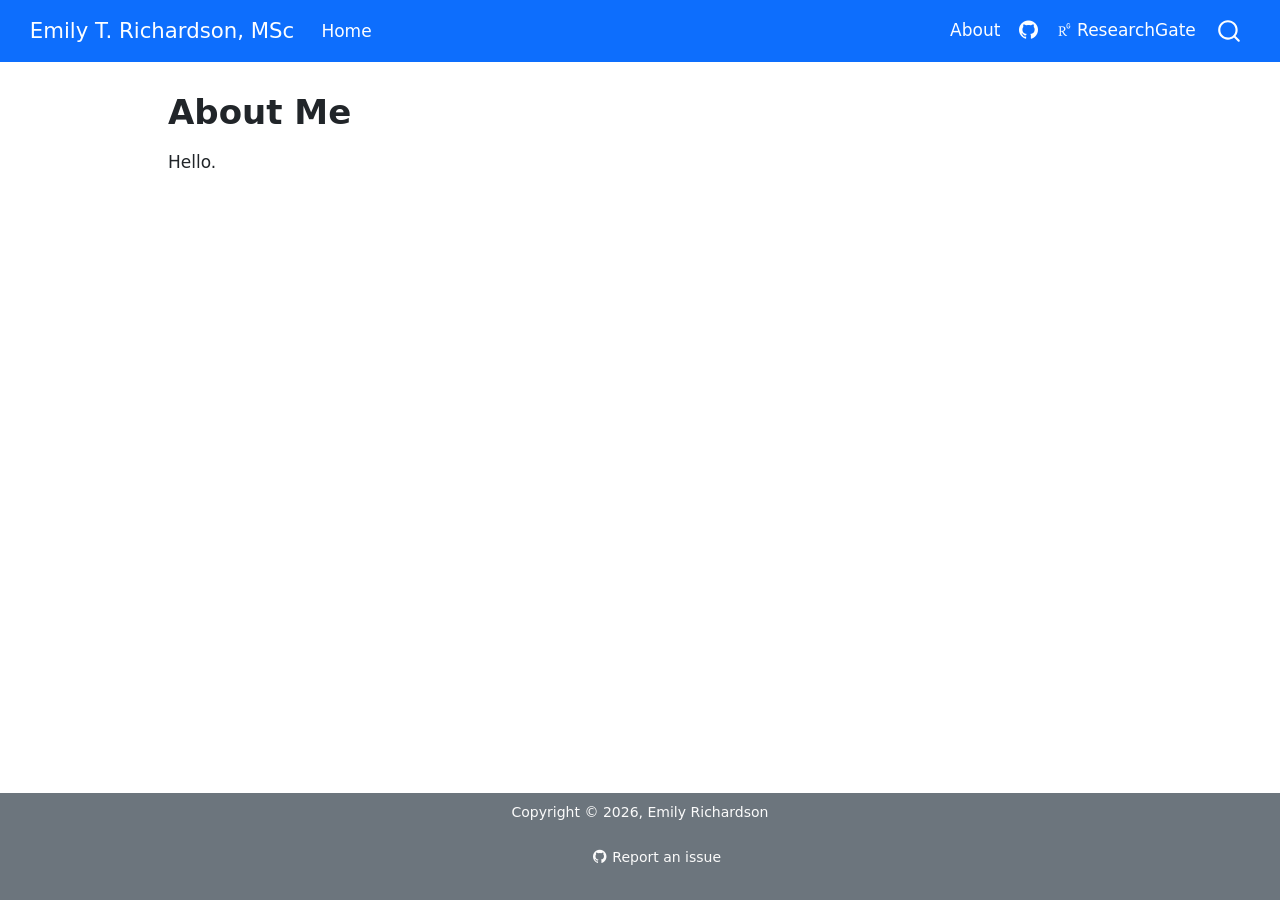
==== about.html @ c6fe2461 "Built site for gh-pages" ====
<!DOCTYPE html>
<html xmlns="http://www.w3.org/1999/xhtml" lang="en" xml:lang="en"><head>

<meta charset="utf-8">
<meta name="generator" content="quarto-1.9.38">

<meta name="viewport" content="width=device-width, initial-scale=1.0, user-scalable=yes">


<title>About Me – Emily T. Richardson, MSc</title>
<style>
/* Default styles provided by pandoc.
** See https://pandoc.org/MANUAL.html#variables-for-html for config info.
*/
code{white-space: pre-wrap;}
span.smallcaps{font-variant: small-caps;}
div.columns{display: flex; gap: min(4vw, 1.5em);}
div.column{flex: auto; overflow-x: auto;}
div.hanging-indent{margin-left: 1.5em; text-indent: -1.5em;}
ul.task-list{list-style: none;}
ul.task-list li input[type="checkbox"] {
  width: 0.8em;
  margin: 0 0.8em 0.2em -1em; /* quarto-specific, see https://github.com/quarto-dev/quarto-cli/issues/4556 */ 
  vertical-align: middle;
}
</style>


<script src="site_libs/quarto-nav/quarto-nav.js"></script>
<script src="site_libs/quarto-nav/headroom.min.js"></script>
<script src="site_libs/clipboard/clipboard.min.js"></script>
<script src="site_libs/quarto-search/autocomplete.umd.js"></script>
<script src="site_libs/quarto-search/fuse.min.js"></script>
<script src="site_libs/quarto-search/quarto-search.js"></script>
<meta name="quarto:offset" content="./">
<script src="site_libs/quarto-html/quarto.js" type="module"></script>
<script src="site_libs/quarto-html/tabsets/tabsets.js" type="module"></script>
<script src="site_libs/quarto-html/popper.min.js"></script>
<script src="site_libs/quarto-html/tippy.umd.min.js"></script>
<script src="site_libs/quarto-html/anchor.min.js"></script>
<link href="site_libs/quarto-html/tippy.css" rel="stylesheet">
<link href="site_libs/quarto-html/quarto-syntax-highlighting-15634bcf2e68342d4ad2dfa704d543f6.css" rel="stylesheet" id="quarto-text-highlighting-styles">
<script src="site_libs/bootstrap/bootstrap.min.js"></script>
<link href="site_libs/bootstrap/bootstrap-icons.css" rel="stylesheet">
<link href="site_libs/bootstrap/bootstrap-a5e1f6ec0c89de0c92b3266342d8023a.min.css" rel="stylesheet" append-hash="true" id="quarto-bootstrap" data-mode="light">
<link href="site_libs/quarto-contrib/academicons-1.9.4/all.css" rel="stylesheet">
<link href="site_libs/quarto-contrib/academicons-1.9.4/size.css" rel="stylesheet">
<script id="quarto-search-options" type="application/json">{
  "location": "navbar",
  "copy-button": false,
  "collapse-after": 3,
  "panel-placement": "end",
  "type": "overlay",
  "limit": 50,
  "keyboard-shortcut": [
    "f",
    "/",
    "s"
  ],
  "show-item-context": false,
  "language": {
    "search-no-results-text": "No results",
    "search-matching-documents-text": "matching documents",
    "search-copy-link-title": "Copy link to search",
    "search-hide-matches-text": "Hide additional matches",
    "search-more-match-text": "more match in this document",
    "search-more-matches-text": "more matches in this document",
    "search-clear-button-title": "Clear",
    "search-text-placeholder": "",
    "search-detached-cancel-button-title": "Cancel",
    "search-submit-button-title": "Submit",
    "search-label": "Search"
  }
}</script>


</head>

<body class="nav-fixed quarto-light">

<div id="quarto-search-results"></div>
  <header id="quarto-header" class="headroom fixed-top">
    <nav class="navbar navbar-expand-lg " data-bs-theme="dark">
      <div class="navbar-container container-fluid">
      <div class="navbar-brand-container mx-auto">
    <a class="navbar-brand" href="./index.html">
    <span class="navbar-title">Emily T. Richardson, MSc</span>
    </a>
  </div>
            <div id="quarto-search" class="" title="Search"></div>
          <button class="navbar-toggler" type="button" data-bs-toggle="collapse" data-bs-target="#navbarCollapse" aria-controls="navbarCollapse" role="menu" aria-expanded="false" aria-label="Toggle navigation" onclick="if (window.quartoToggleHeadroom) { window.quartoToggleHeadroom(); }">
  <span class="navbar-toggler-icon"></span>
</button>
          <div class="collapse navbar-collapse" id="navbarCollapse">
            <ul class="navbar-nav navbar-nav-scroll me-auto">
  <li class="nav-item">
    <a class="nav-link" href="./index.html"> 
<span class="menu-text">Home</span></a>
  </li>  
</ul>
            <ul class="navbar-nav navbar-nav-scroll ms-auto">
  <li class="nav-item">
    <a class="nav-link active" href="./about.html" aria-current="page"> 
<span class="menu-text">About</span></a>
  </li>  
  <li class="nav-item compact">
    <a class="nav-link" href="https://github.com/etrichardson/etrichardson.github.io"> <i class="bi bi-github" role="img">
</i> 
<span class="menu-text"></span></a>
  </li>  
  <li class="nav-item">
    <a class="nav-link" href="https://www.researchgate.net/profile/Emily-Richardson-33"> 
<span class="menu-text"><i class="ai  ai-researchgate" aria-label="researchgate"></i> ResearchGate</span></a>
  </li>  
</ul>
          </div> <!-- /navcollapse -->
            <div class="quarto-navbar-tools">
</div>
      </div> <!-- /container-fluid -->
    </nav>
</header>
<!-- content -->
<div id="quarto-content" class="quarto-container page-columns page-rows-contents page-layout-article page-navbar">
<!-- sidebar -->
<!-- margin-sidebar -->
    <div id="quarto-margin-sidebar" class="sidebar margin-sidebar zindex-bottom">
        
    </div>
<!-- main -->
<main class="content" id="quarto-document-content">

<header id="title-block-header" class="quarto-title-block default">
<div class="quarto-title">
<h1 class="title">About Me</h1>
</div>



<div class="quarto-title-meta">

    
  
    
  </div>
  


</header>


<p>Hello.</p>



</main> <!-- /main -->
<script id="quarto-html-after-body" type="application/javascript">
  window.document.addEventListener("DOMContentLoaded", function (event) {
    const icon = "";
    const anchorJS = new window.AnchorJS();
    anchorJS.options = {
      placement: 'right',
      icon: icon
    };
    anchorJS.add('.anchored');
    const isCodeAnnotation = (el) => {
      for (const clz of el.classList) {
        if (clz.startsWith('code-annotation-')) {                     
          return true;
        }
      }
      return false;
    }
    const onCopySuccess = function(e) {
      // button target
      const button = e.trigger;
      // don't keep focus
      button.blur();
      // flash "checked"
      button.classList.add('code-copy-button-checked');
      var currentTitle = button.getAttribute("title");
      button.setAttribute("title", "Copied!");
      let tooltip;
      if (window.bootstrap) {
        button.setAttribute("data-bs-toggle", "tooltip");
        button.setAttribute("data-bs-placement", "left");
        button.setAttribute("data-bs-title", "Copied!");
        tooltip = new bootstrap.Tooltip(button, 
          { trigger: "manual", 
            customClass: "code-copy-button-tooltip",
            offset: [0, -8]});
        tooltip.show();    
      }
      setTimeout(function() {
        if (tooltip) {
          tooltip.hide();
          button.removeAttribute("data-bs-title");
          button.removeAttribute("data-bs-toggle");
          button.removeAttribute("data-bs-placement");
        }
        button.setAttribute("title", currentTitle);
        button.classList.remove('code-copy-button-checked');
      }, 1000);
      // clear code selection
      e.clearSelection();
    }
    const getTextToCopy = function(trigger) {
      const outerScaffold = trigger.parentElement.cloneNode(true);
      const codeEl = outerScaffold.querySelector('code');
      for (const childEl of codeEl.children) {
        if (isCodeAnnotation(childEl)) {
          childEl.remove();
        }
      }
      return codeEl.innerText;
    }
    const clipboard = new window.ClipboardJS('.code-copy-button:not([data-in-quarto-modal])', {
      text: getTextToCopy
    });
    clipboard.on('success', onCopySuccess);
    if (window.document.getElementById('quarto-embedded-source-code-modal')) {
      const clipboardModal = new window.ClipboardJS('.code-copy-button[data-in-quarto-modal]', {
        text: getTextToCopy,
        container: window.document.getElementById('quarto-embedded-source-code-modal')
      });
      clipboardModal.on('success', onCopySuccess);
    }
      var localhostRegex = new RegExp(/^(?:http|https):\/\/localhost\:?[0-9]*\//);
      var mailtoRegex = new RegExp(/^mailto:/);
        var filterRegex = new RegExp("https:\/\/etrichardson\.github\.io\/");
      var isInternal = (href) => {
          return filterRegex.test(href) || localhostRegex.test(href) || mailtoRegex.test(href);
      }
      // Inspect non-navigation links and adorn them if external
     var links = window.document.querySelectorAll('a[href]:not(.nav-link):not(.navbar-brand):not(.toc-action):not(.sidebar-link):not(.sidebar-item-toggle):not(.pagination-link):not(.no-external):not([aria-hidden]):not(.dropdown-item):not(.quarto-navigation-tool):not(.about-link)');
      for (var i=0; i<links.length; i++) {
        const link = links[i];
        if (!isInternal(link.href)) {
          // undo the damage that might have been done by quarto-nav.js in the case of
          // links that we want to consider external
          if (link.dataset.originalHref !== undefined) {
            link.href = link.dataset.originalHref;
          }
            // target, if specified
            link.setAttribute("target", "_blank");
            if (link.getAttribute("rel") === null) {
              link.setAttribute("rel", "noopener");
            }
        }
      }
    function tippyHover(el, contentFn, onTriggerFn, onUntriggerFn) {
      const config = {
        allowHTML: true,
        maxWidth: 500,
        delay: 100,
        arrow: false,
        appendTo: function(el) {
            return el.parentElement;
        },
        interactive: true,
        interactiveBorder: 10,
        theme: 'quarto',
        placement: 'bottom-start',
      };
      if (contentFn) {
        config.content = contentFn;
      }
      if (onTriggerFn) {
        config.onTrigger = onTriggerFn;
      }
      if (onUntriggerFn) {
        config.onUntrigger = onUntriggerFn;
      }
      window.tippy(el, config); 
    }
    const noterefs = window.document.querySelectorAll('a[role="doc-noteref"]');
    for (var i=0; i<noterefs.length; i++) {
      const ref = noterefs[i];
      tippyHover(ref, function() {
        // use id or data attribute instead here
        let href = ref.getAttribute('data-footnote-href') || ref.getAttribute('href');
        try { href = new URL(href).hash; } catch {}
        const id = href.replace(/^#\/?/, "");
        const note = window.document.getElementById(id);
        if (note) {
          return note.innerHTML;
        } else {
          return "";
        }
      });
    }
    const xrefs = window.document.querySelectorAll('a.quarto-xref');
    const processXRef = (id, note) => {
      // Strip column container classes
      const stripColumnClz = (el) => {
        el.classList.remove("page-full", "page-columns");
        if (el.children) {
          for (const child of el.children) {
            stripColumnClz(child);
          }
        }
      }
      stripColumnClz(note)
      if (id === null || id.startsWith('sec-')) {
        // Special case sections, only their first couple elements
        const container = document.createElement("div");
        if (note.children && note.children.length > 2) {
          container.appendChild(note.children[0].cloneNode(true));
          for (let i = 1; i < note.children.length; i++) {
            const child = note.children[i];
            if (child.tagName === "P" && child.innerText === "") {
              continue;
            } else {
              container.appendChild(child.cloneNode(true));
              break;
            }
          }
          if (window.Quarto?.typesetMath) {
            window.Quarto.typesetMath(container);
          }
          return container.innerHTML
        } else {
          if (window.Quarto?.typesetMath) {
            window.Quarto.typesetMath(note);
          }
          return note.innerHTML;
        }
      } else {
        // Remove any anchor links if they are present
        const anchorLink = note.querySelector('a.anchorjs-link');
        if (anchorLink) {
          anchorLink.remove();
        }
        if (window.Quarto?.typesetMath) {
          window.Quarto.typesetMath(note);
        }
        if (note.classList.contains("callout")) {
          return note.outerHTML;
        } else {
          return note.innerHTML;
        }
      }
    }
    for (var i=0; i<xrefs.length; i++) {
      const xref = xrefs[i];
      tippyHover(xref, undefined, function(instance) {
        instance.disable();
        let url = xref.getAttribute('href');
        let hash = undefined; 
        if (url.startsWith('#')) {
          hash = url;
        } else {
          try { hash = new URL(url).hash; } catch {}
        }
        if (hash) {
          const id = hash.replace(/^#\/?/, "");
          const note = window.document.getElementById(id);
          if (note !== null) {
            try {
              const html = processXRef(id, note.cloneNode(true));
              instance.setContent(html);
            } finally {
              instance.enable();
              instance.show();
            }
          } else {
            // See if we can fetch this
            fetch(url.split('#')[0])
            .then(res => res.text())
            .then(html => {
              const parser = new DOMParser();
              const htmlDoc = parser.parseFromString(html, "text/html");
              const note = htmlDoc.getElementById(id);
              if (note !== null) {
                const html = processXRef(id, note);
                instance.setContent(html);
              } 
            }).finally(() => {
              instance.enable();
              instance.show();
            });
          }
        } else {
          // See if we can fetch a full url (with no hash to target)
          // This is a special case and we should probably do some content thinning / targeting
          fetch(url)
          .then(res => res.text())
          .then(html => {
            const parser = new DOMParser();
            const htmlDoc = parser.parseFromString(html, "text/html");
            const note = htmlDoc.querySelector('main.content');
            if (note !== null) {
              // This should only happen for chapter cross references
              // (since there is no id in the URL)
              // remove the first header
              if (note.children.length > 0 && note.children[0].tagName === "HEADER") {
                note.children[0].remove();
              }
              const html = processXRef(null, note);
              instance.setContent(html);
            } 
          }).finally(() => {
            instance.enable();
            instance.show();
          });
        }
      }, function(instance) {
      });
    }
        let selectedAnnoteEl;
        const selectorForAnnotation = ( cell, annotation) => {
          let cellAttr = 'data-code-cell="' + cell + '"';
          let lineAttr = 'data-code-annotation="' +  annotation + '"';
          const selector = 'span[' + cellAttr + '][' + lineAttr + ']';
          return selector;
        }
        const selectCodeLines = (annoteEl) => {
          const doc = window.document;
          const targetCell = annoteEl.getAttribute("data-target-cell");
          const targetAnnotation = annoteEl.getAttribute("data-target-annotation");
          const annoteSpan = window.document.querySelector(selectorForAnnotation(targetCell, targetAnnotation));
          const lines = annoteSpan.getAttribute("data-code-lines").split(",");
          const lineIds = lines.map((line) => {
            return targetCell + "-" + line;
          })
          let top = null;
          let height = null;
          let parent = null;
          if (lineIds.length > 0) {
              //compute the position of the single el (top and bottom and make a div)
              const el = window.document.getElementById(lineIds[0]);
              top = el.offsetTop;
              height = el.offsetHeight;
              parent = el.parentElement.parentElement;
            if (lineIds.length > 1) {
              const lastEl = window.document.getElementById(lineIds[lineIds.length - 1]);
              const bottom = lastEl.offsetTop + lastEl.offsetHeight;
              height = bottom - top;
            }
            if (top !== null && height !== null && parent !== null) {
              // cook up a div (if necessary) and position it 
              let div = window.document.getElementById("code-annotation-line-highlight");
              if (div === null) {
                div = window.document.createElement("div");
                div.setAttribute("id", "code-annotation-line-highlight");
                div.style.position = 'absolute';
                parent.appendChild(div);
              }
              div.style.top = top - 2 + "px";
              div.style.height = height + 4 + "px";
              div.style.left = 0;
              let gutterDiv = window.document.getElementById("code-annotation-line-highlight-gutter");
              if (gutterDiv === null) {
                gutterDiv = window.document.createElement("div");
                gutterDiv.setAttribute("id", "code-annotation-line-highlight-gutter");
                gutterDiv.style.position = 'absolute';
                const codeCell = window.document.getElementById(targetCell);
                const gutter = codeCell.querySelector('.code-annotation-gutter');
                gutter.appendChild(gutterDiv);
              }
              gutterDiv.style.top = top - 2 + "px";
              gutterDiv.style.height = height + 4 + "px";
            }
            selectedAnnoteEl = annoteEl;
          }
        };
        const unselectCodeLines = () => {
          const elementsIds = ["code-annotation-line-highlight", "code-annotation-line-highlight-gutter"];
          elementsIds.forEach((elId) => {
            const div = window.document.getElementById(elId);
            if (div) {
              div.remove();
            }
          });
          selectedAnnoteEl = undefined;
        };
          // Handle positioning of the toggle
      window.addEventListener(
        "resize",
        throttle(() => {
          elRect = undefined;
          if (selectedAnnoteEl) {
            selectCodeLines(selectedAnnoteEl);
          }
        }, 10)
      );
      function throttle(fn, ms) {
      let throttle = false;
      let timer;
        return (...args) => {
          if(!throttle) { // first call gets through
              fn.apply(this, args);
              throttle = true;
          } else { // all the others get throttled
              if(timer) clearTimeout(timer); // cancel #2
              timer = setTimeout(() => {
                fn.apply(this, args);
                timer = throttle = false;
              }, ms);
          }
        };
      }
        // Attach click handler to the DT
        const annoteDls = window.document.querySelectorAll('dt[data-target-cell]');
        for (const annoteDlNode of annoteDls) {
          annoteDlNode.addEventListener('click', (event) => {
            const clickedEl = event.target;
            if (clickedEl !== selectedAnnoteEl) {
              unselectCodeLines();
              const activeEl = window.document.querySelector('dt[data-target-cell].code-annotation-active');
              if (activeEl) {
                activeEl.classList.remove('code-annotation-active');
              }
              selectCodeLines(clickedEl);
              clickedEl.classList.add('code-annotation-active');
            } else {
              // Unselect the line
              unselectCodeLines();
              clickedEl.classList.remove('code-annotation-active');
            }
          });
        }
    const findCites = (el) => {
      const parentEl = el.parentElement;
      if (parentEl) {
        const cites = parentEl.dataset.cites;
        if (cites) {
          return {
            el,
            cites: cites.split(' ')
          };
        } else {
          return findCites(el.parentElement)
        }
      } else {
        return undefined;
      }
    };
    var bibliorefs = window.document.querySelectorAll('a[role="doc-biblioref"]');
    for (var i=0; i<bibliorefs.length; i++) {
      const ref = bibliorefs[i];
      const citeInfo = findCites(ref);
      if (citeInfo) {
        tippyHover(citeInfo.el, function() {
          var popup = window.document.createElement('div');
          citeInfo.cites.forEach(function(cite) {
            var citeDiv = window.document.createElement('div');
            citeDiv.classList.add('hanging-indent');
            citeDiv.classList.add('csl-entry');
            var biblioDiv = window.document.getElementById('ref-' + cite);
            if (biblioDiv) {
              citeDiv.innerHTML = biblioDiv.innerHTML;
            }
            popup.appendChild(citeDiv);
          });
          return popup.innerHTML;
        });
      }
    }
  });
  </script>
</div> <!-- /content -->
<footer class="footer">
  <div class="nav-footer">
    <div class="nav-footer-left">
      &nbsp;
    </div>   
    <div class="nav-footer-center">
<p>Copyright © 2026, Emily Richardson</p>
<div class="toc-actions"><ul><li><a href="https://github.com/etrichardson/etrichardson.github.io/issues/new" class="toc-action"><i class="bi bi-github"></i>Report an issue</a></li></ul></div></div>
    <div class="nav-footer-right">
      &nbsp;
    </div>
  </div>
</footer>




</body></html>
---- site_libs/quarto-html/tippy.css ----
.tippy-box[data-animation=fade][data-state=hidden]{opacity:0}[data-tippy-root]{max-width:calc(100vw - 10px)}.tippy-box{position:relative;background-color:#333;color:#fff;border-radius:4px;font-size:14px;line-height:1.4;white-space:normal;outline:0;transition-property:transform,visibility,opacity}.tippy-box[data-placement^=top]>.tippy-arrow{bottom:0}.tippy-box[data-placement^=top]>.tippy-arrow:before{bottom:-7px;left:0;border-width:8px 8px 0;border-top-color:initial;transform-origin:center top}.tippy-box[data-placement^=bottom]>.tippy-arrow{top:0}.tippy-box[data-placement^=bottom]>.tippy-arrow:before{top:-7px;left:0;border-width:0 8px 8px;border-bottom-color:initial;transform-origin:center bottom}.tippy-box[data-placement^=left]>.tippy-arrow{right:0}.tippy-box[data-placement^=left]>.tippy-arrow:before{border-width:8px 0 8px 8px;border-left-color:initial;right:-7px;transform-origin:center left}.tippy-box[data-placement^=right]>.tippy-arrow{left:0}.tippy-box[data-placement^=right]>.tippy-arrow:before{left:-7px;border-width:8px 8px 8px 0;border-right-color:initial;transform-origin:center right}.tippy-box[data-inertia][data-state=visible]{transition-timing-function:cubic-bezier(.54,1.5,.38,1.11)}.tippy-arrow{width:16px;height:16px;color:#333}.tippy-arrow:before{content:"";position:absolute;border-color:transparent;border-style:solid}.tippy-content{position:relative;padding:5px 9px;z-index:1}
---- site_libs/quarto-html/quarto-syntax-highlighting-15634bcf2e68342d4ad2dfa704d543f6.css ----
/* quarto syntax highlight colors */
:root {
  --quarto-hl-ot-color: #003B4F;
  --quarto-hl-at-color: #657422;
  --quarto-hl-ss-color: #20794D;
  --quarto-hl-an-color: #5E5E5E;
  --quarto-hl-fu-color: #4758AB;
  --quarto-hl-st-color: #20794D;
  --quarto-hl-cf-color: #003B4F;
  --quarto-hl-op-color: #5E5E5E;
  --quarto-hl-er-color: #AD0000;
  --quarto-hl-bn-color: #AD0000;
  --quarto-hl-al-color: #AD0000;
  --quarto-hl-va-color: #111111;
  --quarto-hl-bu-color: inherit;
  --quarto-hl-ex-color: inherit;
  --quarto-hl-pp-color: #AD0000;
  --quarto-hl-in-color: #5E5E5E;
  --quarto-hl-vs-color: #20794D;
  --quarto-hl-wa-color: #5E5E5E;
  --quarto-hl-do-color: #5E5E5E;
  --quarto-hl-im-color: #00769E;
  --quarto-hl-ch-color: #20794D;
  --quarto-hl-dt-color: #AD0000;
  --quarto-hl-fl-color: #AD0000;
  --quarto-hl-co-color: #5E5E5E;
  --quarto-hl-cv-color: #5E5E5E;
  --quarto-hl-cn-color: #8f5902;
  --quarto-hl-sc-color: #5E5E5E;
  --quarto-hl-dv-color: #AD0000;
  --quarto-hl-kw-color: #003B4F;
}

/* other quarto variables */
:root {
  --quarto-font-monospace: SFMono-Regular, Menlo, Monaco, Consolas, "Liberation Mono", "Courier New", monospace;
}

/* syntax highlight based on Pandoc's rules */
pre > code.sourceCode > span {
  color: #003B4F;
}

code.sourceCode > span {
  color: #003B4F;
}

div.sourceCode,
div.sourceCode pre.sourceCode {
  color: #003B4F;
}

/* Normal */
code span {
  color: #003B4F;
}

/* Alert */
code span.al {
  color: #AD0000;
  font-style: inherit;
}

/* Annotation */
code span.an {
  color: #5E5E5E;
  font-style: inherit;
}

/* Attribute */
code span.at {
  color: #657422;
  font-style: inherit;
}

/* BaseN */
code span.bn {
  color: #AD0000;
  font-style: inherit;
}

/* BuiltIn */
code span.bu {
  font-style: inherit;
}

/* ControlFlow */
code span.cf {
  color: #003B4F;
  font-weight: bold;
  font-style: inherit;
}

/* Char */
code span.ch {
  color: #20794D;
  font-style: inherit;
}

/* Constant */
code span.cn {
  color: #8f5902;
  font-style: inherit;
}

/* Comment */
code span.co {
  color: #5E5E5E;
  font-style: inherit;
}

/* CommentVar */
code span.cv {
  color: #5E5E5E;
  font-style: italic;
}

/* Documentation */
code span.do {
  color: #5E5E5E;
  font-style: italic;
}

/* DataType */
code span.dt {
  color: #AD0000;
  font-style: inherit;
}

/* DecVal */
code span.dv {
  color: #AD0000;
  font-style: inherit;
}

/* Error */
code span.er {
  color: #AD0000;
  font-style: inherit;
}

/* Extension */
code span.ex {
  font-style: inherit;
}

/* Float */
code span.fl {
  color: #AD0000;
  font-style: inherit;
}

/* Function */
code span.fu {
  color: #4758AB;
  font-style: inherit;
}

/* Import */
code span.im {
  color: #00769E;
  font-style: inherit;
}

/* Information */
code span.in {
  color: #5E5E5E;
  font-style: inherit;
}

/* Keyword */
code span.kw {
  color: #003B4F;
  font-weight: bold;
  font-style: inherit;
}

/* Operator */
code span.op {
  color: #5E5E5E;
  font-style: inherit;
}

/* Other */
code span.ot {
  color: #003B4F;
  font-style: inherit;
}

/* Preprocessor */
code span.pp {
  color: #AD0000;
  font-style: inherit;
}

/* SpecialChar */
code span.sc {
  color: #5E5E5E;
  font-style: inherit;
}

/* SpecialString */
code span.ss {
  color: #20794D;
  font-style: inherit;
}

/* String */
code span.st {
  color: #20794D;
  font-style: inherit;
}

/* Variable */
code span.va {
  color: #111111;
  font-style: inherit;
}

/* VerbatimString */
code span.vs {
  color: #20794D;
  font-style: inherit;
}

/* Warning */
code span.wa {
  color: #5E5E5E;
  font-style: italic;
}

.prevent-inlining {
  content: "</";
}

/*# sourceMappingURL=f23921c56f73e400b49028c9186a1aa0.css.map */
---- site_libs/quarto-contrib/academicons-1.9.4/all.css ----
/*
 *  Academicons 1.9.4 by James Walsh (https://github.com/jpswalsh) and Katja Bercic (https://github.com/katjabercic)
 *  Fonts generated using FontForge - https://fontforge.org
 *  Square icons designed to be used alongside Font Awesome square icons - https://fortawesome.github.io/Font-Awesome/
 *  Licenses - Font: SIL OFL 1.1, CSS: MIT License
 */
@font-face {
  font-family: 'Academicons';
  font-style: normal;
  font-weight: 400;
  font-display: block;
  src: url('1e21o67/academicons.eot');
  src: url('1e21o67/academicons.eot') format('embedded-opentype'),
    url('1e21o67/academicons.ttf') format('truetype'),
    url('1e21o67/academicons.woff') format('woff'),
    url('1e21o67/academicons.svg') format('svg');
}

.ai {
  font-family: 'Academicons';
  font-weight: 400;
  -moz-osx-font-smoothing: grayscale;
  -webkit-font-smoothing: antialiased;
  display: inline-block;
  font-style: normal;
  font-variant: normal;
  text-rendering: auto;
  line-height: 1;
}

.ai-academia:before {
  content: "\e9af";
}

.ai-academia-square:before {
  content: "\e93d";
}

.ai-acclaim:before {
  content: "\e92e";
}

.ai-acclaim-square:before {
  content: "\e93a";
}

.ai-acm:before {
  content: "\e93c";
}

.ai-acm-square:before {
  content: "\e95d";
}

.ai-acmdl:before {
  content: "\e96a";
}

.ai-acmdl-square:before {
  content: "\e9d3";
}

.ai-ads:before {
  content: "\e9cb";
}

.ai-ads-square:before {
  content: "\e94a";
}

.ai-africarxiv:before {
  content: "\e91b";
}

.ai-africarxiv-square:before {
  content: "\e90b";
}

.ai-archive:before {
  content: "\e955";
}

.ai-archive-square:before {
  content: "\e956";
}

.ai-arxiv:before {
  content: "\e974";
}

.ai-arxiv-square:before {
  content: "\e9a6";
}

.ai-biorxiv:before {
  content: "\e9a2";
}

.ai-biorxiv-square:before {
  content: "\e98b";
}

.ai-ceur:before {
  content: "\e96d";
}

.ai-ceur-square:before {
  content: "\e92f";
}

.ai-ciencia-vitae:before {
  content: "\e912";
}

.ai-ciencia-vitae-square:before {
  content: "\e913";
}

.ai-clarivate:before {
  content: "\e924";
}

.ai-clarivate-square:before {
  content: "\e925";
}

.ai-closed-access:before {
  content: "\e942";
}

.ai-closed-access-square:before {
  content: "\e943";
}

.ai-conversation:before {
  content: "\e94c";
}

.ai-conversation-square:before {
  content: "\e915";
}

.ai-coursera:before {
  content: "\e95f";
}

.ai-coursera-square:before {
  content: "\e97f";
}

.ai-crossref:before {
  content: "\e918";
}

.ai-crossref-square:before {
  content: "\e919";
}

.ai-cv:before {
  content: "\e9a5";
}

.ai-cv-square:before {
  content: "\e90a";
}

.ai-datacite:before {
  content: "\e91c";
}

.ai-datacite-square:before {
  content: "\e91d";
}

.ai-dataverse:before {
  content: "\e9f7";
}

.ai-dataverse-square:before {
  content: "\e9e4";
}

.ai-dblp:before {
  content: "\e94f";
}

.ai-dblp-square:before {
  content: "\e93f";
}

.ai-depsy:before {
  content: "\e97a";
}

.ai-depsy-square:before {
  content: "\e94b";
}

.ai-doi:before {
  content: "\e97e";
}

.ai-doi-square:before {
  content: "\e98f";
}

.ai-dryad:before {
  content: "\e97c";
}

.ai-dryad-square:before {
  content: "\e98c";
}

.ai-elsevier:before {
  content: "\e961";
}

.ai-elsevier-square:before {
  content: "\e910";
}

.ai-figshare:before {
  content: "\e981";
}

.ai-figshare-square:before {
  content: "\e9e7";
}

.ai-google-scholar:before {
  content: "\e9d4";
}

.ai-google-scholar-square:before {
  content: "\e9f9";
}

.ai-hal:before {
  content: "\e92c";
}

.ai-hal-square:before {
  content: "\e92d";
}

.ai-hypothesis:before {
  content: "\e95a";
}

.ai-hypothesis-square:before {
  content: "\e95b";
}

.ai-ideas-repec:before {
  content: "\e9ed";
}

.ai-ideas-repec-square:before {
  content: "\e9f8";
}

.ai-ieee:before {
  content: "\e929";
}

.ai-ieee-square:before {
  content: "\e9b9";
}

.ai-impactstory:before {
  content: "\e9cf";
}

.ai-impactstory-square:before {
  content: "\e9aa";
}

.ai-inaturalist:before {
  content: "\e900";
}

.ai-inaturalist-square:before {
  content: "\e901";
}

.ai-inpn:before {
  content: "\e902";
}

.ai-inpn-square:before {
  content: "\e903";
}

.ai-inspire:before {
  content: "\e9e9";
}

.ai-inspire-square:before {
  content: "\e9fe";
}

.ai-isidore:before {
  content: "\e936";
}

.ai-isidore-square:before {
  content: "\e954";
}

.ai-isni:before {
  content: "\e957";
}

.ai-isni-square:before {
  content: "\e958";
}

.ai-jstor:before {
  content: "\e938";
}

.ai-jstor-square:before {
  content: "\e944";
}

.ai-lattes:before {
  content: "\e9b3";
}

.ai-lattes-square:before {
  content: "\e99c";
}

.ai-mathoverflow:before {
  content: "\e9f6";
}

.ai-mathoverflow-square:before {
  content: "\e97b";
}

.ai-mendeley:before {
  content: "\e9f0";
}

.ai-mendeley-square:before {
  content: "\e9f3";
}

.ai-moodle:before {
  content: "\e907";
}

.ai-moodle-square:before {
  content: "\e908";
}

.ai-mtmt:before {
  content: "\e950";
}

.ai-mtmt-square:before {
  content: "\e951";
}

.ai-nakala:before {
  content: "\e940";
}

.ai-nakala-square:before {
  content: "\e941";
}

.ai-obp:before {
  content: "\e92a";
}

.ai-obp-square:before {
  content: "\e92b";
}

.ai-open-access:before {
  content: "\e939";
}

.ai-open-access-square:before {
  content: "\e9f4";
}

.ai-open-data:before {
  content: "\e966";
}

.ai-open-data-square:before {
  content: "\e967";
}

.ai-open-materials:before {
  content: "\e968";
}

.ai-open-materials-square:before {
  content: "\e969";
}

.ai-openedition:before {
  content: "\e946";
}

.ai-openedition-square:before {
  content: "\e947";
}

.ai-orcid:before {
  content: "\e9d9";
}

.ai-orcid-square:before {
  content: "\e9c3";
}

.ai-osf:before {
  content: "\e9ef";
}

.ai-osf-square:before {
  content: "\e931";
}

.ai-overleaf:before {
  content: "\e914";
}

.ai-overleaf-square:before {
  content: "\e98d";
}

.ai-philpapers:before {
  content: "\e98a";
}

.ai-philpapers-square:before {
  content: "\e96f";
}

.ai-piazza:before {
  content: "\e99a";
}

.ai-piazza-square:before {
  content: "\e90c";
}

.ai-preregistered:before {
  content: "\e906";
}

.ai-preregistered-square:before {
  content: "\e96b";
}

.ai-protocols:before {
  content: "\e952";
}

.ai-protocols-square:before {
  content: "\e953";
}

.ai-psyarxiv:before {
  content: "\e90e";
}

.ai-psyarxiv-square:before {
  content: "\e90f";
}

.ai-publons:before {
  content: "\e937";
}

.ai-publons-square:before {
  content: "\e94e";
}

.ai-pubmed:before {
  content: "\e99f";
}

.ai-pubmed-square:before {
  content: "\e97d";
}

.ai-pubpeer:before {
  content: "\e922";
}

.ai-pubpeer-square:before {
  content: "\e923";
}

.ai-researcherid:before {
  content: "\e91a";
}

.ai-researcherid-square:before {
  content: "\e95c";
}

.ai-researchgate:before {
  content: "\e95e";
}

.ai-researchgate-square:before {
  content: "\e99e";
}

.ai-ror:before {
  content: "\e948";
}

.ai-ror-square:before {
  content: "\e949";
}

.ai-sci-hub:before {
  content: "\e959";
}

.ai-sci-hub-square:before {
  content: "\e905";
}

.ai-scirate:before {
  content: "\e98e";
}

.ai-scirate-square:before {
  content: "\e99d";
}

.ai-scopus:before {
  content: "\e91e";
}

.ai-scopus-square:before {
  content: "\e91f";
}

.ai-semantic-scholar:before {
  content: "\e96e";
}

.ai-semantic-scholar-square:before {
  content: "\e96c";
}

.ai-springer:before {
  content: "\e928";
}

.ai-springer-square:before {
  content: "\e99b";
}

.ai-ssrn:before {
  content: "\e916";
}

.ai-ssrn-square:before {
  content: "\e917";
}

.ai-stackoverflow:before {
  content: "\e920";
}

.ai-stackoverflow-square:before {
  content: "\e921";
}

.ai-viaf:before {
  content: "\e933";
}

.ai-viaf-square:before {
  content: "\e934";
}

.ai-wiley:before {
  content: "\e926";
}

.ai-wiley-square:before {
  content: "\e927";
}

.ai-zenodo:before {
  content: "\e911";
}

.ai-zotero:before {
  content: "\e962";
}

.ai-zotero-square:before {
  content: "\e932";
}

/*  Duplication of the FontAwesome style classes using 'ai' in place of 'fa'. */
.ai-lg {
  font-size: 1.33333em;
  line-height: 0.75em;
  vertical-align: -.0667em;
}

.ai-xs {
  font-size: .75em;
}

.ai-sm {
  font-size: .875em;
}

.ai-1x {
  font-size: 1em;
}

.ai-2x {
  font-size: 2em;
}

.ai-3x {
  font-size: 3em;
}

.ai-4x {
  font-size: 4em;
}

.ai-5x {
  font-size: 5em;
}

.ai-6x {
  font-size: 6em;
}

.ai-7x {
  font-size: 7em;
}

.ai-8x {
  font-size: 8em;
}

.ai-9x {
  font-size: 9em;
}

.ai-10x {
  font-size: 10em;
}

.ai-fw {
  text-align: center;
  width: 1.25em;
}

.ai-ul {
  list-style-type: none;
  margin-left: 2.5em;
  padding-left: 0;
}

.ai-ul>li {
  position: relative;
}

.ai-li {
  left: -2em;
  position: absolute;
  text-align: center;
  width: 2em;
  line-height: inherit;
}

.ai-border {
  border: solid 0.08em #eee;
  border-radius: .1em;
  padding: .2em .25em .15em;
}

.ai-pull-left {
  float: left;
}

.ai-pull-right {
  float: right;
}

.ai.ai-pull-left {
  margin-right: .3em;
}

.ai.ai-pull-right {
  margin-right: .3em;
}

.ai-stack {
  display: inline-block;
  height: 2em;
  line-height: 2em;
  position: relative;
  vertical-align: middle;
  width: 2.5em;
}

.ai-stack-1x,
.ai-stack-2x {
  left: 0;
  position: absolute;
  text-align: center;
  width: 100%;
}

.ai-stack-1x {
  line-height: inherit;
}

.ai-stack-2x {
  font-size: 2em;
}

.ai-inverse {
  color: #fff;
}
---- site_libs/quarto-contrib/academicons-1.9.4/size.css ----
.ai-tiny {
  font-size: 0.5em;
}

.ai-scriptsize {
  font-size: 0.7em;
}

.ai-footnotesize {
  font-size: 0.8em;
}

.ai-small {
  font-size: 0.9em;
}

.ai-normalsize {
  font-size: 1em;
}

.ai-large {
  font-size: 1.2em;
}

.ai-Large {
  font-size: 1.5em;
}

.ai-LARGE {
  font-size: 1.75em;
}

.ai-huge {
  font-size: 2em;
}

.ai-Huge {
  font-size: 2.5em;
}

.ai-1x {
  font-size: 1em;
}

.ai-2x {
  font-size: 2em;
}

.ai-3x {
  font-size: 3em;
}

.ai-4x {
  font-size: 4em;
}

.ai-5x {
  font-size: 5em;
}

.ai-6x {
  font-size: 6em;
}

.ai-7x {
  font-size: 7em;
}

.ai-8x {
  font-size: 8em;
}

.ai-9x {
  font-size: 9em;
}

.ai-10x {
  font-size: 10em;
}

.ai-2xs {
  font-size: 0.625em;
  line-height: 0.1em;
  vertical-align: 0.225em;
}

.ai-xs {
  font-size: 0.75em;
  line-height: 0.08333em;
  vertical-align: 0.125em;
}

.ai-sm {
  font-size: 0.875em;
  line-height: 0.07143em;
  vertical-align: 0.05357em;
}

.ai-lg {
  font-size: 1.25em;
  line-height: 0.05em;
  vertical-align: -0.075em;
}

.ai-xl {
  font-size: 1.5em;
  line-height: 0.04167em;
  vertical-align: -0.125em;
}

.ai-2xl {
  font-size: 2em;
  line-height: 0.03125em;
  vertical-align: -0.1875em;
}
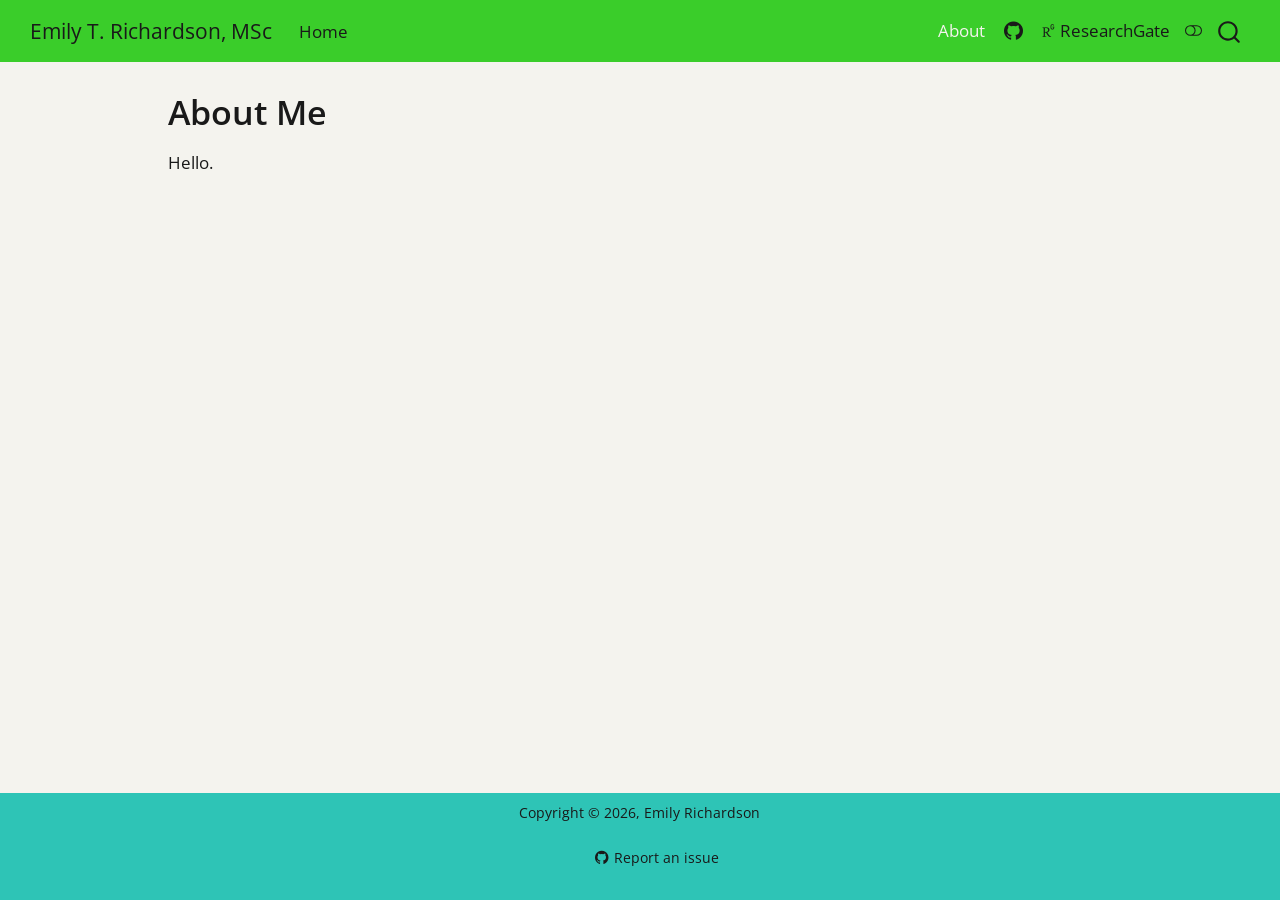
==== commit e52ace09: "Built site for gh-pages" ====
--- a/about.html
+++ b/about.html
@@ -39,10 +39,14 @@
 <script src="site_libs/quarto-html/tippy.umd.min.js"></script>
 <script src="site_libs/quarto-html/anchor.min.js"></script>
 <link href="site_libs/quarto-html/tippy.css" rel="stylesheet">
-<link href="site_libs/quarto-html/quarto-syntax-highlighting-15634bcf2e68342d4ad2dfa704d543f6.css" rel="stylesheet" id="quarto-text-highlighting-styles">
+<link href="site_libs/quarto-html/quarto-syntax-highlighting-15634bcf2e68342d4ad2dfa704d543f6.css" rel="stylesheet" class="quarto-color-scheme" id="quarto-text-highlighting-styles">
+<link href="site_libs/quarto-html/quarto-syntax-highlighting-dark-0a6b7249c26820e032cb0bd839ff02b1.css" rel="stylesheet" class="quarto-color-scheme quarto-color-alternate" id="quarto-text-highlighting-styles">
+<link href="site_libs/quarto-html/quarto-syntax-highlighting-15634bcf2e68342d4ad2dfa704d543f6.css" rel="stylesheet" class="quarto-color-scheme-extra" id="quarto-text-highlighting-styles">
 <script src="site_libs/bootstrap/bootstrap.min.js"></script>
 <link href="site_libs/bootstrap/bootstrap-icons.css" rel="stylesheet">
-<link href="site_libs/bootstrap/bootstrap-a5e1f6ec0c89de0c92b3266342d8023a.min.css" rel="stylesheet" append-hash="true" id="quarto-bootstrap" data-mode="light">
+<link href="site_libs/bootstrap/bootstrap-7b75dc61f9dab1d1d333e1cc34845684.min.css" rel="stylesheet" append-hash="true" class="quarto-color-scheme" id="quarto-bootstrap" data-mode="light">
+<link href="site_libs/bootstrap/bootstrap-dark-8567b7510f5bb4a845d8d3d6c8f8e2b7.min.css" rel="stylesheet" append-hash="true" class="quarto-color-scheme quarto-color-alternate" id="quarto-bootstrap" data-mode="dark">
+<link href="site_libs/bootstrap/bootstrap-7b75dc61f9dab1d1d333e1cc34845684.min.css" rel="stylesheet" append-hash="true" class="quarto-color-scheme-extra" id="quarto-bootstrap" data-mode="light">
 <link href="site_libs/quarto-contrib/academicons-1.9.4/all.css" rel="stylesheet">
 <link href="site_libs/quarto-contrib/academicons-1.9.4/size.css" rel="stylesheet">
 <script id="quarto-search-options" type="application/json">{
@@ -76,7 +80,169 @@
 
 </head>
 
-<body class="nav-fixed quarto-light">
+<body class="nav-fixed quarto-light"><script id="quarto-html-before-body" type="application/javascript">
+    const toggleBodyColorMode = (bsSheetEl) => {
+      const mode = bsSheetEl.getAttribute("data-mode");
+      const bodyEl = window.document.querySelector("body");
+      if (mode === "dark") {
+        bodyEl.classList.add("quarto-dark");
+        bodyEl.classList.remove("quarto-light");
+      } else {
+        bodyEl.classList.add("quarto-light");
+        bodyEl.classList.remove("quarto-dark");
+      }
+    }
+    const toggleBodyColorPrimary = () => {
+      const bsSheetEl = window.document.querySelector("link#quarto-bootstrap:not([rel=disabled-stylesheet])");
+      if (bsSheetEl) {
+        toggleBodyColorMode(bsSheetEl);
+      }
+    }
+    const setColorSchemeToggle = (alternate) => {
+      const toggles = window.document.querySelectorAll('.quarto-color-scheme-toggle');
+      for (let i=0; i < toggles.length; i++) {
+        const toggle = toggles[i];
+        if (toggle) {
+          if (alternate) {
+            toggle.classList.add("alternate");
+          } else {
+            toggle.classList.remove("alternate");
+          }
+        }
+      }
+    };
+    const toggleColorMode = (alternate) => {
+      // Switch the stylesheets
+      const primaryStylesheets = window.document.querySelectorAll('link.quarto-color-scheme:not(.quarto-color-alternate)');
+      const alternateStylesheets = window.document.querySelectorAll('link.quarto-color-scheme.quarto-color-alternate');
+      manageTransitions('#quarto-margin-sidebar .nav-link', false);
+      if (alternate) {
+        // note: dark is layered on light, we don't disable primary!
+        enableStylesheet(alternateStylesheets);
+        for (const sheetNode of alternateStylesheets) {
+          if (sheetNode.id === "quarto-bootstrap") {
+            toggleBodyColorMode(sheetNode);
+          }
+        }
+      } else {
+        disableStylesheet(alternateStylesheets);
+        enableStylesheet(primaryStylesheets)
+        toggleBodyColorPrimary();
+      }
+      manageTransitions('#quarto-margin-sidebar .nav-link', true);
+      // Switch the toggles
+      setColorSchemeToggle(alternate)
+      // Hack to workaround the fact that safari doesn't
+      // properly recolor the scrollbar when toggling (#1455)
+      if (navigator.userAgent.indexOf('Safari') > 0 && navigator.userAgent.indexOf('Chrome') == -1) {
+        manageTransitions("body", false);
+        window.scrollTo(0, 1);
+        setTimeout(() => {
+          window.scrollTo(0, 0);
+          manageTransitions("body", true);
+        }, 40);
+      }
+    }
+    const disableStylesheet = (stylesheets) => {
+      for (let i=0; i < stylesheets.length; i++) {
+        const stylesheet = stylesheets[i];
+        stylesheet.rel = 'disabled-stylesheet';
+      }
+    }
+    const enableStylesheet = (stylesheets) => {
+      for (let i=0; i < stylesheets.length; i++) {
+        const stylesheet = stylesheets[i];
+        if(stylesheet.rel !== 'stylesheet') { // for Chrome, which will still FOUC without this check
+          stylesheet.rel = 'stylesheet';
+        }
+      }
+    }
+    const manageTransitions = (selector, allowTransitions) => {
+      const els = window.document.querySelectorAll(selector);
+      for (let i=0; i < els.length; i++) {
+        const el = els[i];
+        if (allowTransitions) {
+          el.classList.remove('notransition');
+        } else {
+          el.classList.add('notransition');
+        }
+      }
+    }
+    const isFileUrl = () => {
+      return window.location.protocol === 'file:';
+    }
+    const hasAlternateSentinel = () => {
+      let styleSentinel = getColorSchemeSentinel();
+      if (styleSentinel !== null) {
+        return styleSentinel === "alternate";
+      } else {
+        return false;
+      }
+    }
+    const setStyleSentinel = (alternate) => {
+      const value = alternate ? "alternate" : "default";
+      if (!isFileUrl()) {
+        window.localStorage.setItem("quarto-color-scheme", value);
+      } else {
+        localAlternateSentinel = value;
+      }
+    }
+    const getColorSchemeSentinel = () => {
+      if (!isFileUrl()) {
+        const storageValue = window.localStorage.getItem("quarto-color-scheme");
+        return storageValue != null ? storageValue : localAlternateSentinel;
+      } else {
+        return localAlternateSentinel;
+      }
+    }
+    const toggleGiscusIfUsed = (isAlternate, darkModeDefault) => {
+      const baseTheme = document.querySelector('#giscus-base-theme')?.value ?? 'light';
+      const alternateTheme = document.querySelector('#giscus-alt-theme')?.value ?? 'dark';
+      let newTheme = '';
+      if(authorPrefersDark) {
+        newTheme = isAlternate ? baseTheme : alternateTheme;
+      } else {
+        newTheme = isAlternate ? alternateTheme : baseTheme;
+      }
+      const changeGiscusTheme = () => {
+        // From: https://github.com/giscus/giscus/issues/336
+        const sendMessage = (message) => {
+          const iframe = document.querySelector('iframe.giscus-frame');
+          if (!iframe) return;
+          iframe.contentWindow.postMessage({ giscus: message }, 'https://giscus.app');
+        }
+        sendMessage({
+          setConfig: {
+            theme: newTheme
+          }
+        });
+      }
+      const isGiscussLoaded = window.document.querySelector('iframe.giscus-frame') !== null;
+      if (isGiscussLoaded) {
+        changeGiscusTheme();
+      }
+    };
+    const authorPrefersDark = false;
+    const darkModeDefault = authorPrefersDark;
+      document.querySelector('link#quarto-text-highlighting-styles.quarto-color-scheme-extra').rel = 'disabled-stylesheet';
+      document.querySelector('link#quarto-bootstrap.quarto-color-scheme-extra').rel = 'disabled-stylesheet';
+    let localAlternateSentinel = darkModeDefault ? 'alternate' : 'default';
+    // Dark / light mode switch
+    window.quartoToggleColorScheme = () => {
+      // Read the current dark / light value
+      let toAlternate = !hasAlternateSentinel();
+      toggleColorMode(toAlternate);
+      setStyleSentinel(toAlternate);
+      toggleGiscusIfUsed(toAlternate, darkModeDefault);
+      window.dispatchEvent(new Event('resize'));
+    };
+    // Switch to dark mode if need be
+    if (hasAlternateSentinel()) {
+      toggleColorMode(true);
+    } else {
+      toggleColorMode(false);
+    }
+  </script>
 
 <div id="quarto-search-results"></div>
   <header id="quarto-header" class="headroom fixed-top">
@@ -115,6 +281,7 @@
 </ul>
           </div> <!-- /navcollapse -->
             <div class="quarto-navbar-tools">
+  <a href="" class="quarto-color-scheme-toggle quarto-navigation-tool  px-1" onclick="window.quartoToggleColorScheme(); return false;" title="Toggle dark mode"><i class="bi"></i></a>
 </div>
       </div> <!-- /container-fluid -->
     </nav>
@@ -129,6 +296,7 @@
 <!-- main -->
 <main class="content" id="quarto-document-content">
 
+
 <header id="title-block-header" class="quarto-title-block default">
 <div class="quarto-title">
 <h1 class="title">About Me</h1>
@@ -155,6 +323,19 @@
 </main> <!-- /main -->
 <script id="quarto-html-after-body" type="application/javascript">
   window.document.addEventListener("DOMContentLoaded", function (event) {
+    // Ensure there is a toggle, if there isn't float one in the top right
+    if (window.document.querySelector('.quarto-color-scheme-toggle') === null) {
+      const a = window.document.createElement('a');
+      a.classList.add('top-right');
+      a.classList.add('quarto-color-scheme-toggle');
+      a.href = "";
+      a.onclick = function() { try { window.quartoToggleColorScheme(); } catch {} return false; };
+      const i = window.document.createElement("i");
+      i.classList.add('bi');
+      a.appendChild(i);
+      window.document.body.appendChild(a);
+    }
+    setColorSchemeToggle(hasAlternateSentinel())
     const icon = "";
     const anchorJS = new window.AnchorJS();
     anchorJS.options = {
--- a/site_libs/quarto-html/quarto-syntax-highlighting-dark-0a6b7249c26820e032cb0bd839ff02b1.css
+++ b/site_libs/quarto-html/quarto-syntax-highlighting-dark-0a6b7249c26820e032cb0bd839ff02b1.css
@@ -0,0 +1,219 @@
+/* quarto syntax highlight colors */
+:root {
+  --quarto-hl-al-color: #f07178;
+  --quarto-hl-an-color: #d4d0ab;
+  --quarto-hl-at-color: #00e0e0;
+  --quarto-hl-bn-color: #d4d0ab;
+  --quarto-hl-bu-color: #abe338;
+  --quarto-hl-ch-color: #abe338;
+  --quarto-hl-co-color: #f8f8f2;
+  --quarto-hl-cv-color: #ffd700;
+  --quarto-hl-cn-color: #ffd700;
+  --quarto-hl-cf-color: #ffa07a;
+  --quarto-hl-dt-color: #ffa07a;
+  --quarto-hl-dv-color: #d4d0ab;
+  --quarto-hl-do-color: #f8f8f2;
+  --quarto-hl-er-color: #f07178;
+  --quarto-hl-ex-color: #00e0e0;
+  --quarto-hl-fl-color: #d4d0ab;
+  --quarto-hl-fu-color: #ffa07a;
+  --quarto-hl-im-color: #abe338;
+  --quarto-hl-in-color: #d4d0ab;
+  --quarto-hl-kw-color: #ffa07a;
+  --quarto-hl-op-color: #ffa07a;
+  --quarto-hl-ot-color: #00e0e0;
+  --quarto-hl-pp-color: #dcc6e0;
+  --quarto-hl-re-color: #00e0e0;
+  --quarto-hl-sc-color: #abe338;
+  --quarto-hl-ss-color: #abe338;
+  --quarto-hl-st-color: #abe338;
+  --quarto-hl-va-color: #00e0e0;
+  --quarto-hl-vs-color: #abe338;
+  --quarto-hl-wa-color: #dcc6e0;
+}
+
+/* other quarto variables */
+:root {
+  --quarto-font-monospace: SFMono-Regular, Menlo, Monaco, Consolas, "Liberation Mono", "Courier New", monospace;
+}
+
+/* syntax highlight based on Pandoc's rules */
+pre > code.sourceCode > span {
+  color: #f8f8f2;
+}
+
+code.sourceCode > span {
+  color: #f8f8f2;
+}
+
+div.sourceCode,
+div.sourceCode pre.sourceCode {
+  color: #f8f8f2;
+}
+
+/* Normal */
+code span {
+  color: #f8f8f2;
+}
+
+/* Alert */
+code span.al {
+  color: #f07178;
+}
+
+/* Annotation */
+code span.an {
+  color: #d4d0ab;
+}
+
+/* Attribute */
+code span.at {
+  color: #00e0e0;
+}
+
+/* BaseN */
+code span.bn {
+  color: #d4d0ab;
+}
+
+/* BuiltIn */
+code span.bu {
+  color: #abe338;
+}
+
+/* ControlFlow */
+code span.cf {
+  font-weight: bold;
+  color: #ffa07a;
+}
+
+/* Char */
+code span.ch {
+  color: #abe338;
+}
+
+/* Constant */
+code span.cn {
+  color: #ffd700;
+}
+
+/* Comment */
+code span.co {
+  font-style: italic;
+  color: #f8f8f2;
+}
+
+/* CommentVar */
+code span.cv {
+  color: #ffd700;
+}
+
+/* Documentation */
+code span.do {
+  color: #f8f8f2;
+}
+
+/* DataType */
+code span.dt {
+  color: #ffa07a;
+}
+
+/* DecVal */
+code span.dv {
+  color: #d4d0ab;
+}
+
+/* Error */
+code span.er {
+  color: #f07178;
+  text-decoration: underline;
+}
+
+/* Extension */
+code span.ex {
+  font-weight: bold;
+  color: #00e0e0;
+}
+
+/* Float */
+code span.fl {
+  color: #d4d0ab;
+}
+
+/* Function */
+code span.fu {
+  color: #ffa07a;
+}
+
+/* Import */
+code span.im {
+  color: #abe338;
+}
+
+/* Information */
+code span.in {
+  color: #d4d0ab;
+}
+
+/* Keyword */
+code span.kw {
+  font-weight: bold;
+  color: #ffa07a;
+}
+
+/* Operator */
+code span.op {
+  color: #ffa07a;
+}
+
+/* Other */
+code span.ot {
+  color: #00e0e0;
+}
+
+/* Preprocessor */
+code span.pp {
+  color: #dcc6e0;
+}
+
+/* RegionMarker */
+code span.re {
+  background-color: #f8f8f2;
+  color: #00e0e0;
+}
+
+/* SpecialChar */
+code span.sc {
+  color: #abe338;
+}
+
+/* SpecialString */
+code span.ss {
+  color: #abe338;
+}
+
+/* String */
+code span.st {
+  color: #abe338;
+}
+
+/* Variable */
+code span.va {
+  color: #00e0e0;
+}
+
+/* VerbatimString */
+code span.vs {
+  color: #abe338;
+}
+
+/* Warning */
+code span.wa {
+  color: #dcc6e0;
+}
+
+.prevent-inlining {
+  content: "</";
+}
+
+/*# sourceMappingURL=175367c052bafc98bd680af3479823f0.css.map */
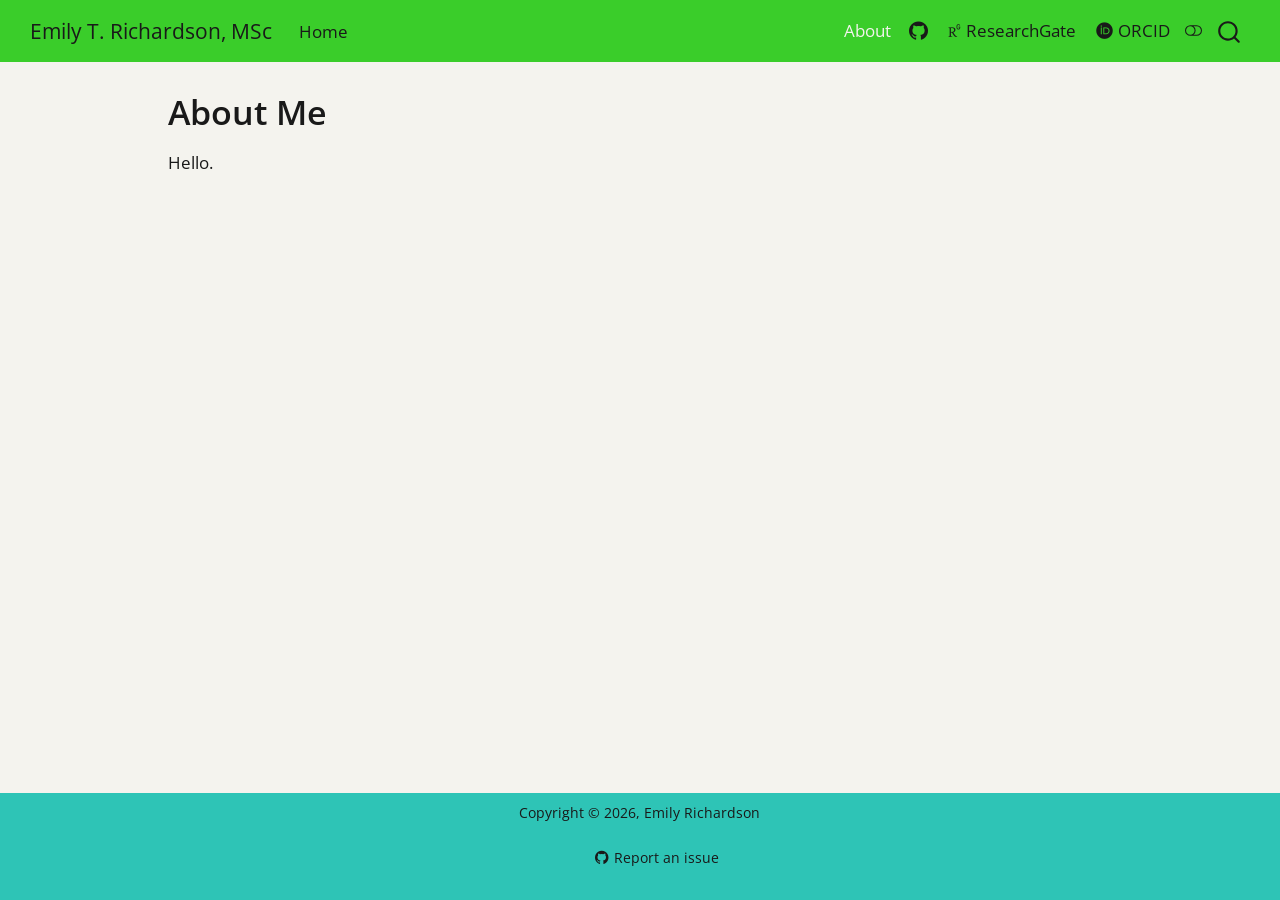
==== commit b4ab620f: "Built site for gh-pages" ====
--- a/about.html
+++ b/about.html
@@ -278,6 +278,10 @@
     <a class="nav-link" href="https://www.researchgate.net/profile/Emily-Richardson-33"> 
 <span class="menu-text"><i class="ai  ai-researchgate" aria-label="researchgate"></i> ResearchGate</span></a>
   </li>  
+  <li class="nav-item">
+    <a class="nav-link" href="https://orcid.org/0000-0003-2696-8266"> 
+<span class="menu-text"><i class="ai  ai-orcid" aria-label="orcid"></i> ORCID</span></a>
+  </li>  
 </ul>
           </div> <!-- /navcollapse -->
             <div class="quarto-navbar-tools">
